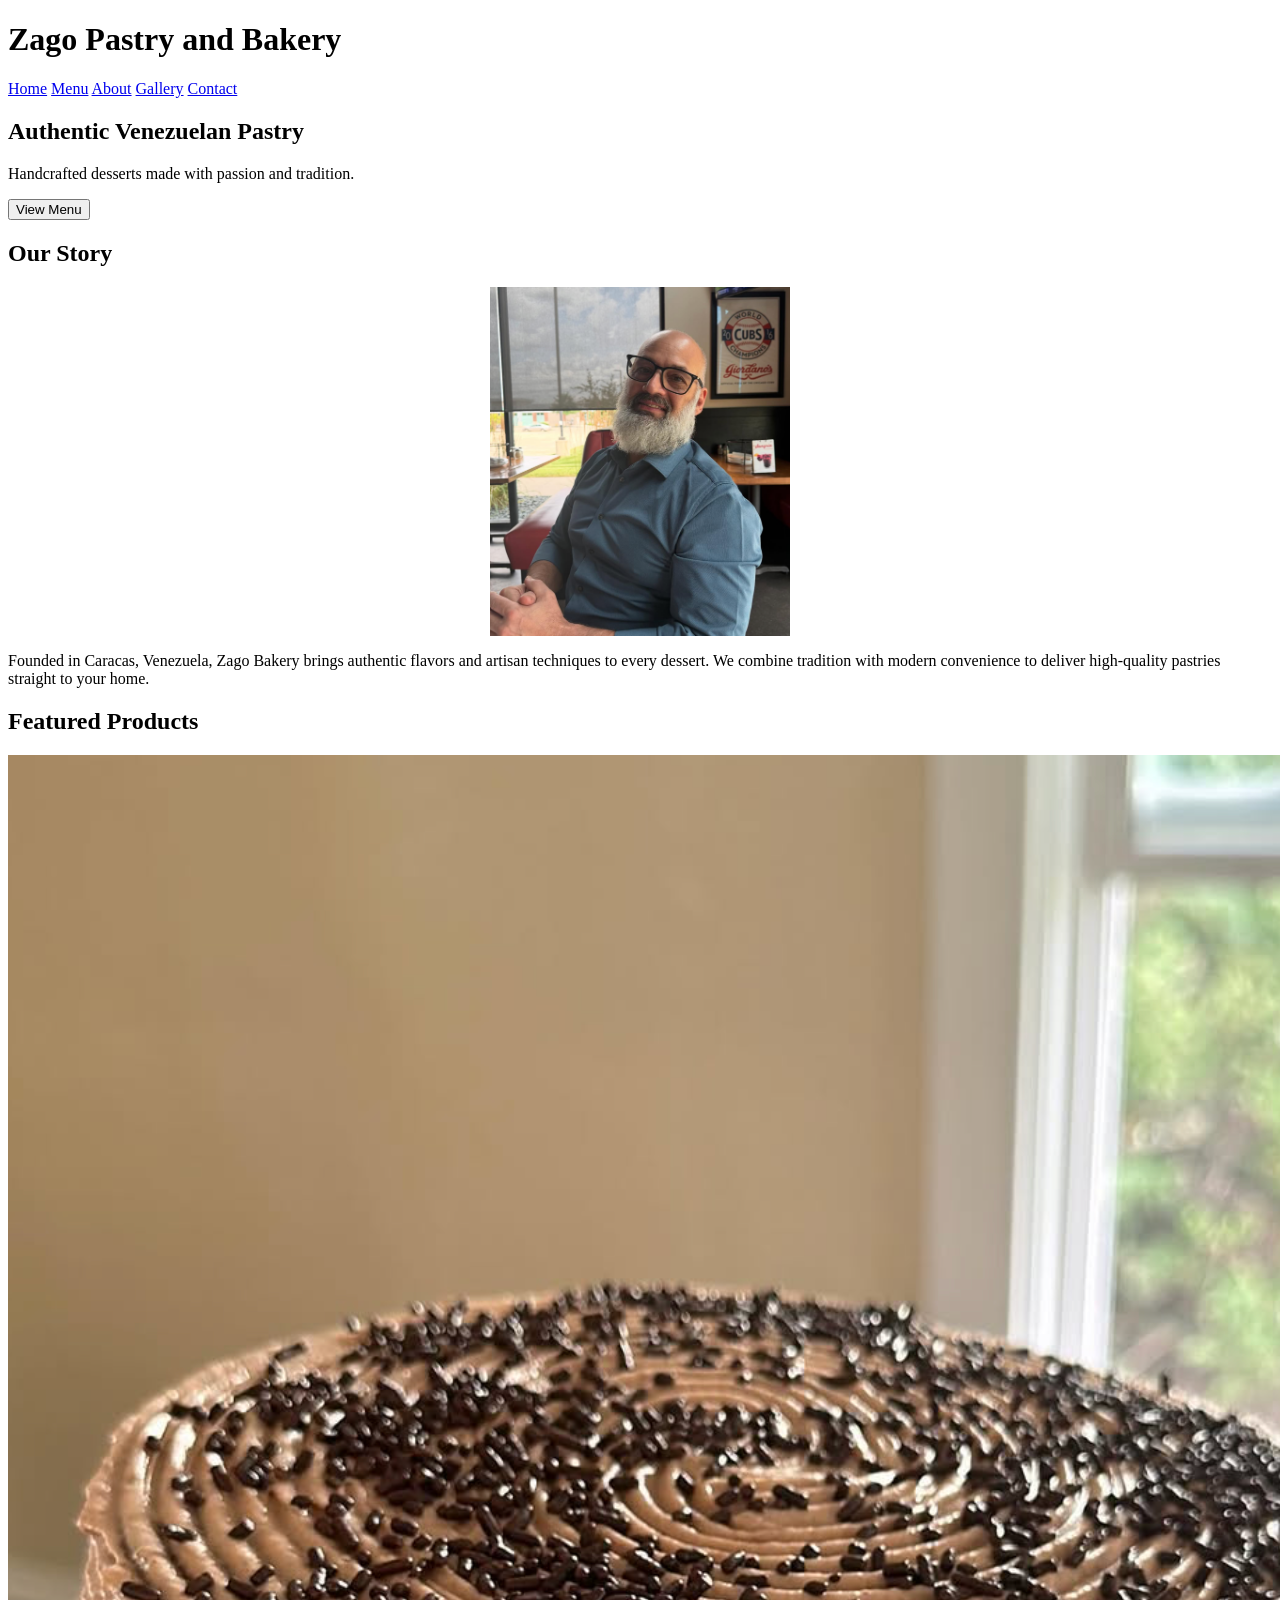
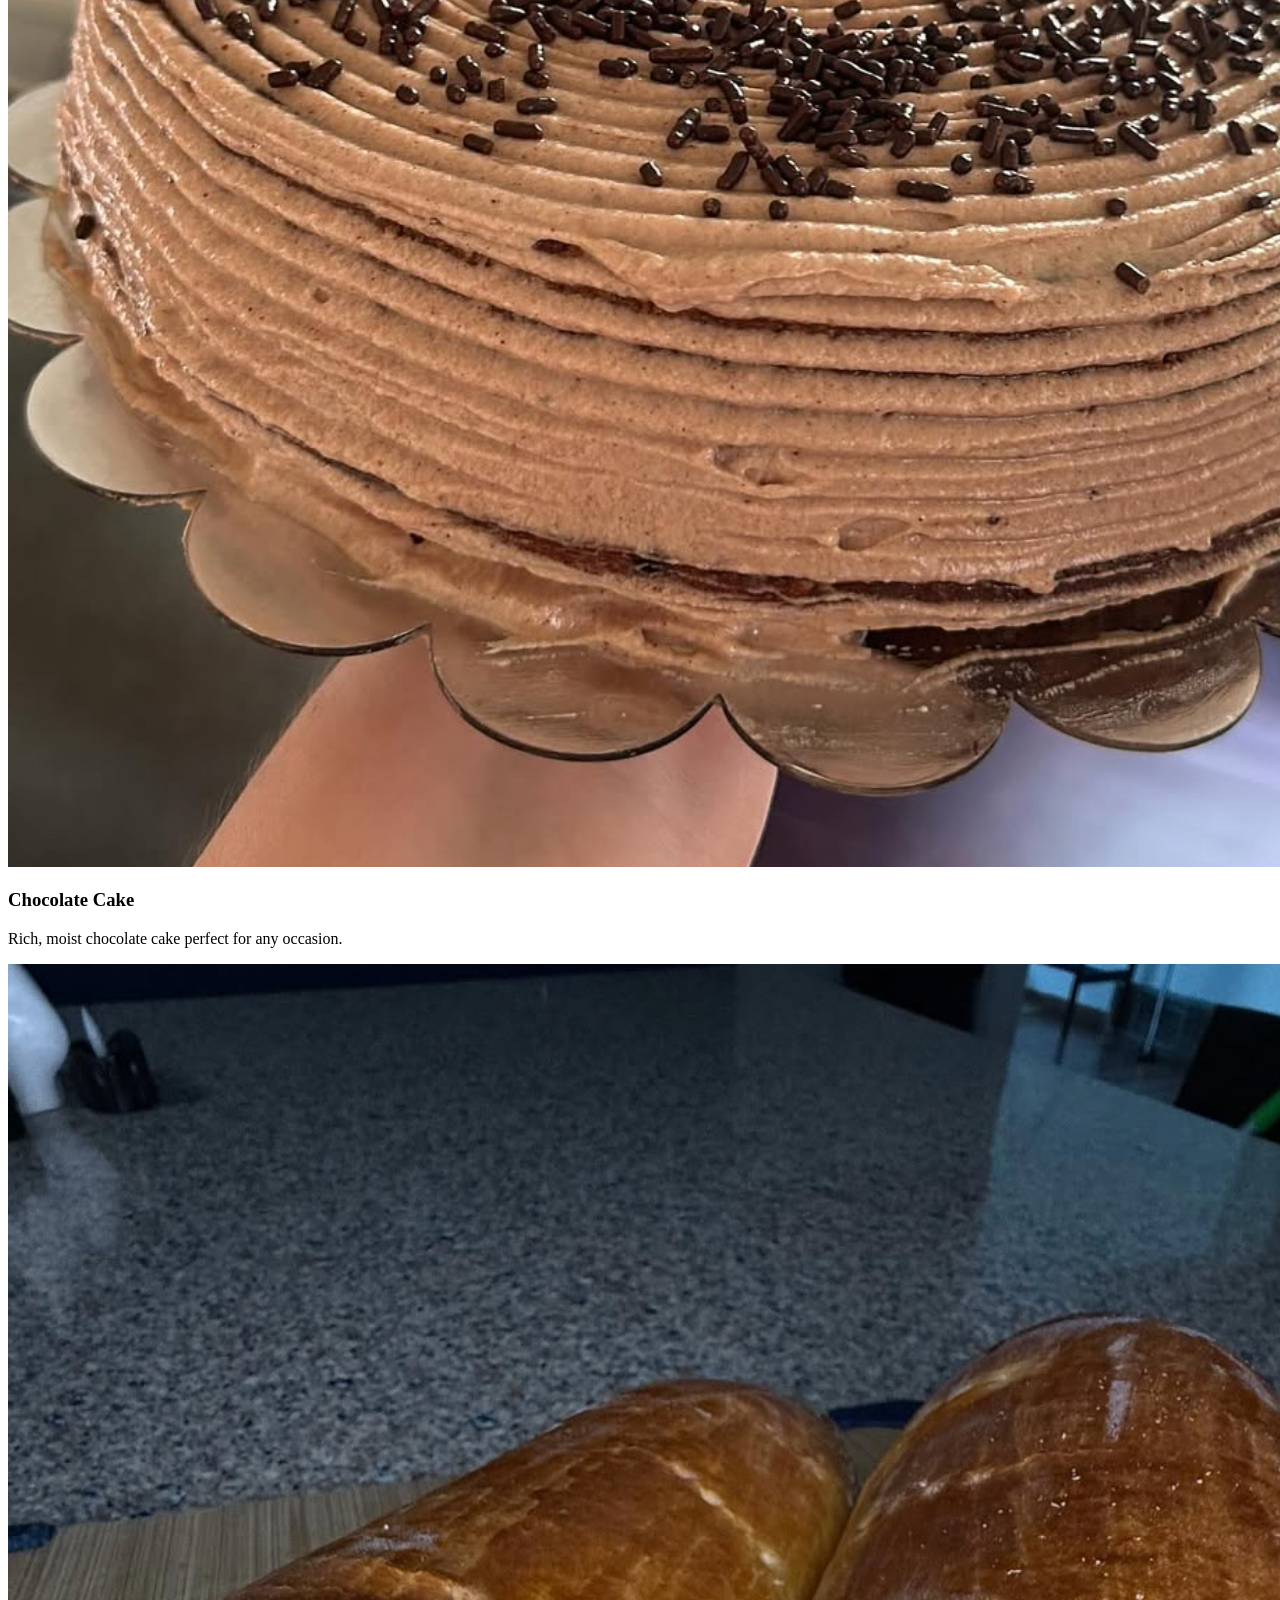
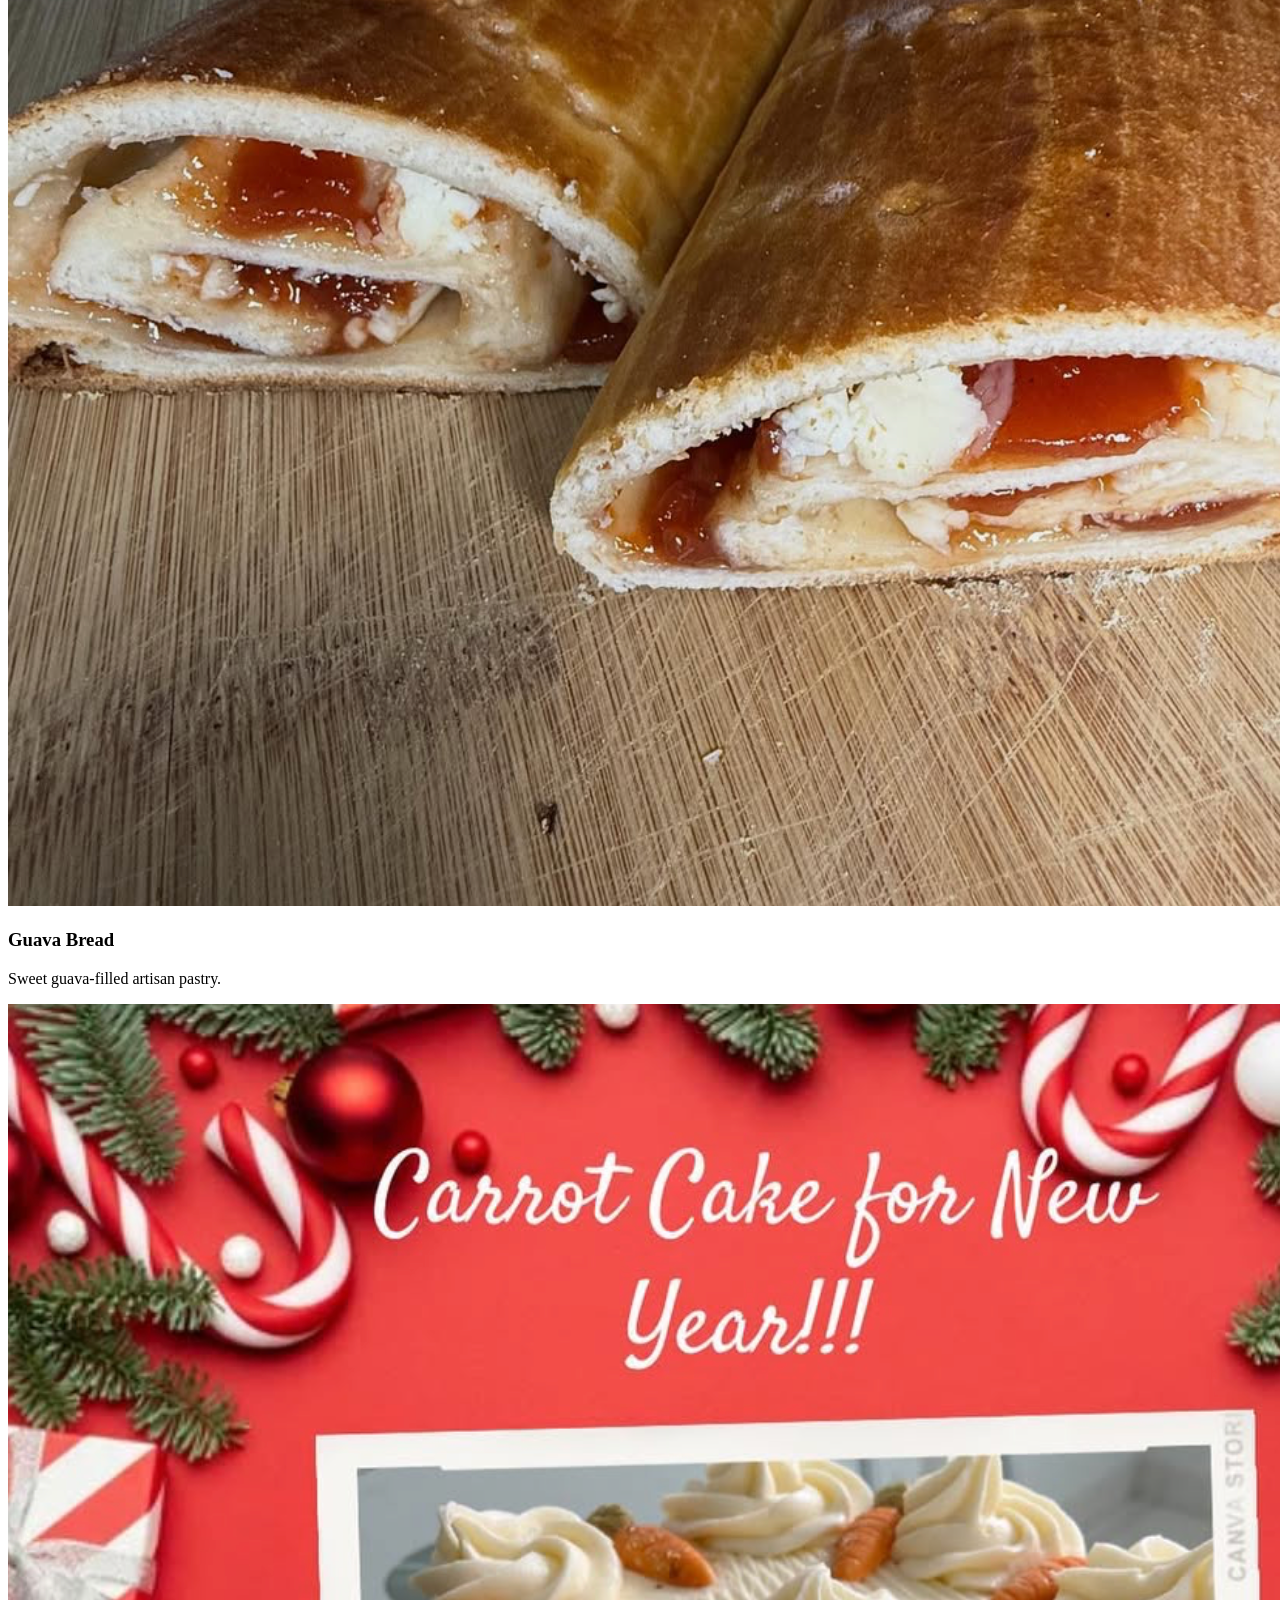
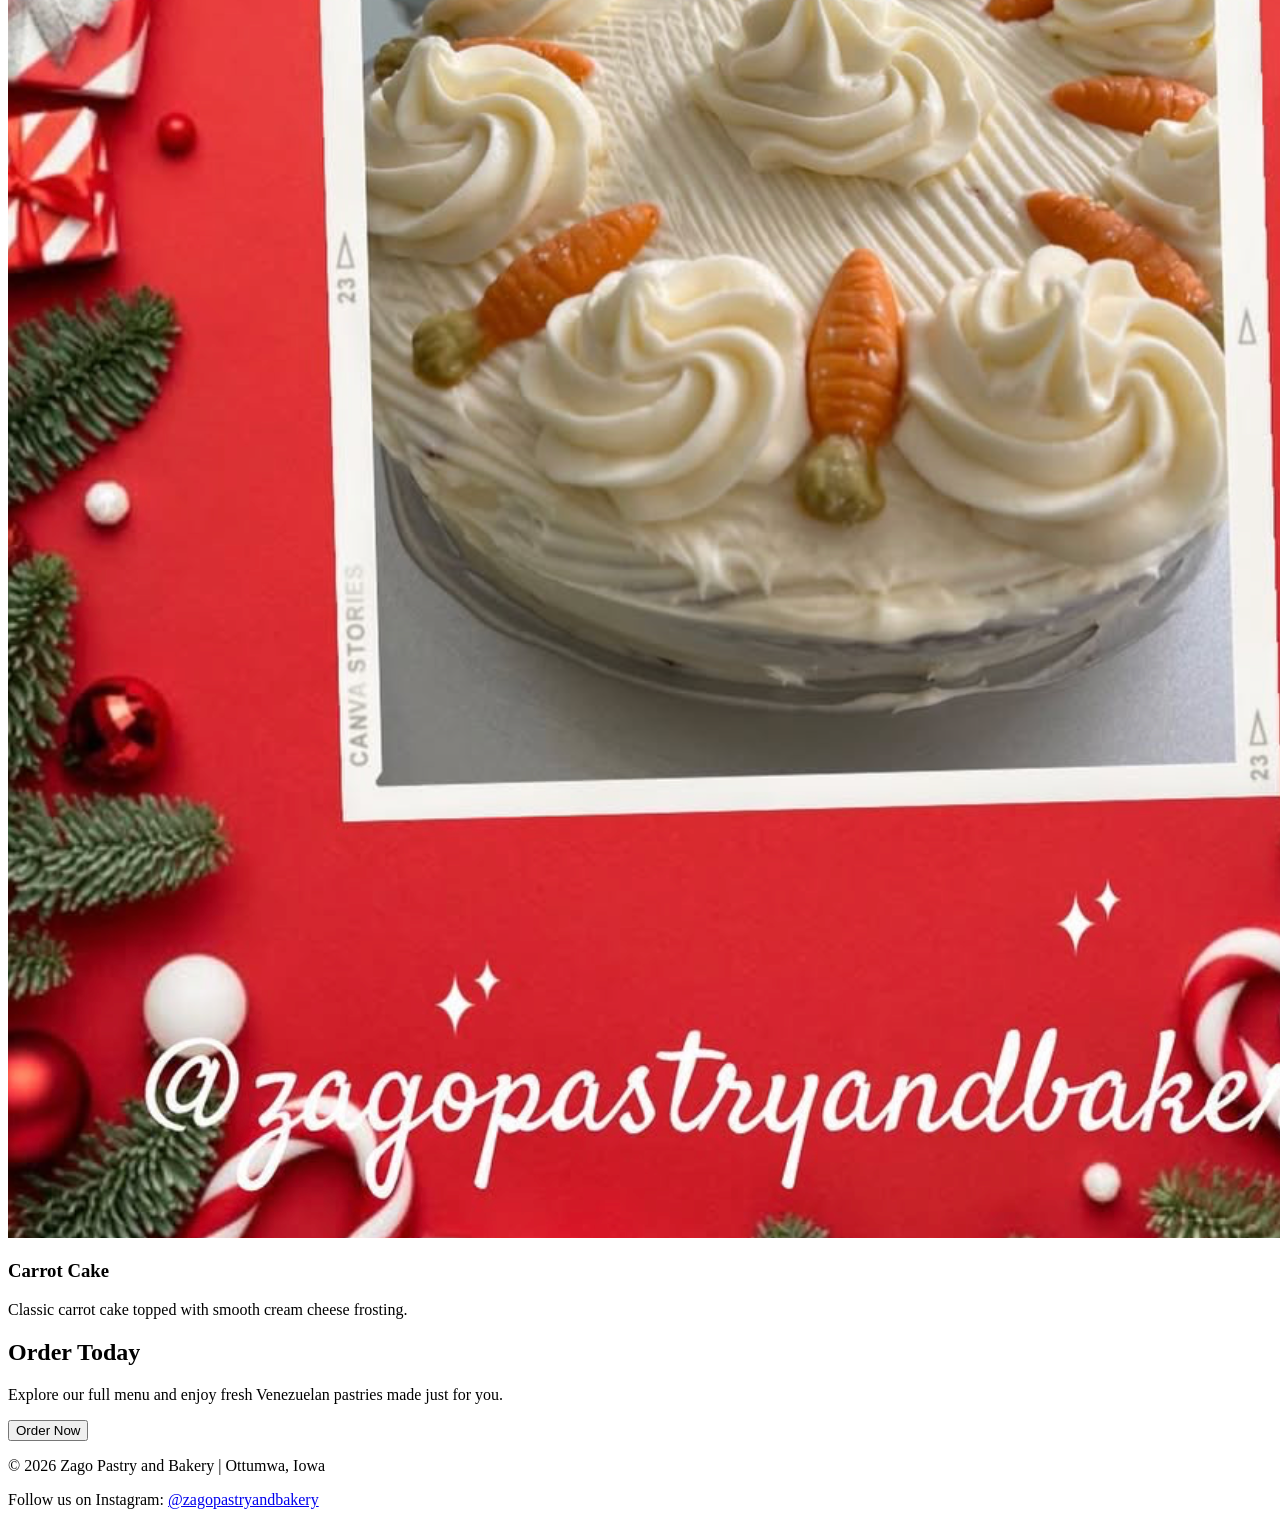
==== index.html @ a8f8f2af "Add files via upload" ====
<!DOCTYPE html>
<html lang="en">
<head>
    <meta charset="UTF-8">
    <meta name="viewport" content="width=device-width, initial-scale=1.0">
    <title>Zago Pastry and Bakery</title>
    <link rel="stylesheet" href="style.css">
</head>

<body>

<header>
    <h1>Zago Pastry and Bakery</h1>
  <nav>
    <a href="../index/index.html">Home</a>
    <a href="../menu/menu.html">Menu</a>
    <a href="../about/about.html">About</a>
    <a href="../gallery/gallery.html">Gallery</a>
    <a href="../contact/contact.html">Contact</a>
</nav>
</header>

<!-- HERO -->
<section class="hero">
    <div>
        <h2>Authentic Venezuelan Pastry</h2>
        <p>Handcrafted desserts made with passion and tradition.</p>
        <a href="menu.html">
            <button>View Menu</button>
        </a>
    </div>
</section>

<!-- ABOUT PREVIEW -->
<section class="section">
    <h2>Our Story</h2>

    <img src="../IMAGES/Chef_fernando_.png"  alt="Chef Fernando preparing Venezuelan artisan pastries" class="responsive-img"
        style="max-width:300px; margin:auto; display:block;">

    <p>
        Founded in Caracas, Venezuela, Zago Bakery brings authentic flavors and artisan techniques to every dessert.
        We combine tradition with modern convenience to deliver high-quality pastries straight to your home.
    </p>
</section>

<!-- FEATURED PRODUCTS -->
<section class="section">
    <h2>Featured Products</h2>

    <div class="gallery">

        <div class="card">
            <img src="../IMAGES/chocolate-cake.png" 
                 alt="Rich chocolate layered cake dessert" 
                 class="responsive-img">

            <h3>Chocolate Cake</h3>
            <p>Rich, moist chocolate cake perfect for any occasion.</p>
        </div>

        <div class="card">
            <img src="../IMAGES/guayaba-bread.png" 
                 alt="Traditional Venezuelan guava bread" 
                 class="responsive-img">

            <h3>Guava Bread</h3>
            <p>Sweet guava-filled artisan pastry.</p>
        </div>

        <div class="card">
            <img src="../IMAGES/carrot-cake.png" 
                 alt="Homemade carrot cake with cream cheese frosting" 
                 class="responsive-img">

            <h3>Carrot Cake</h3>
            <p>Classic carrot cake topped with smooth cream cheese frosting.</p>
        </div>

    </div>
</section>

<!-- CALL TO ACTION -->
<section class="section">
    <h2>Order Today</h2>
    <p>Explore our full menu and enjoy fresh Venezuelan pastries made just for you.</p>
    
    <a href="menu.html">
        <button class="btn">Order Now</button>
    </a>
</section>

<footer>
    <p>© 2026 Zago Pastry and Bakery | Ottumwa, Iowa</p>
    <p>
        Follow us on Instagram: 
        <a href="https://www.instagram.com/zagopastryandbakery" target="_blank">
            @zagopastryandbakery
        </a>
    </p>
</footer>

</body>
</html>
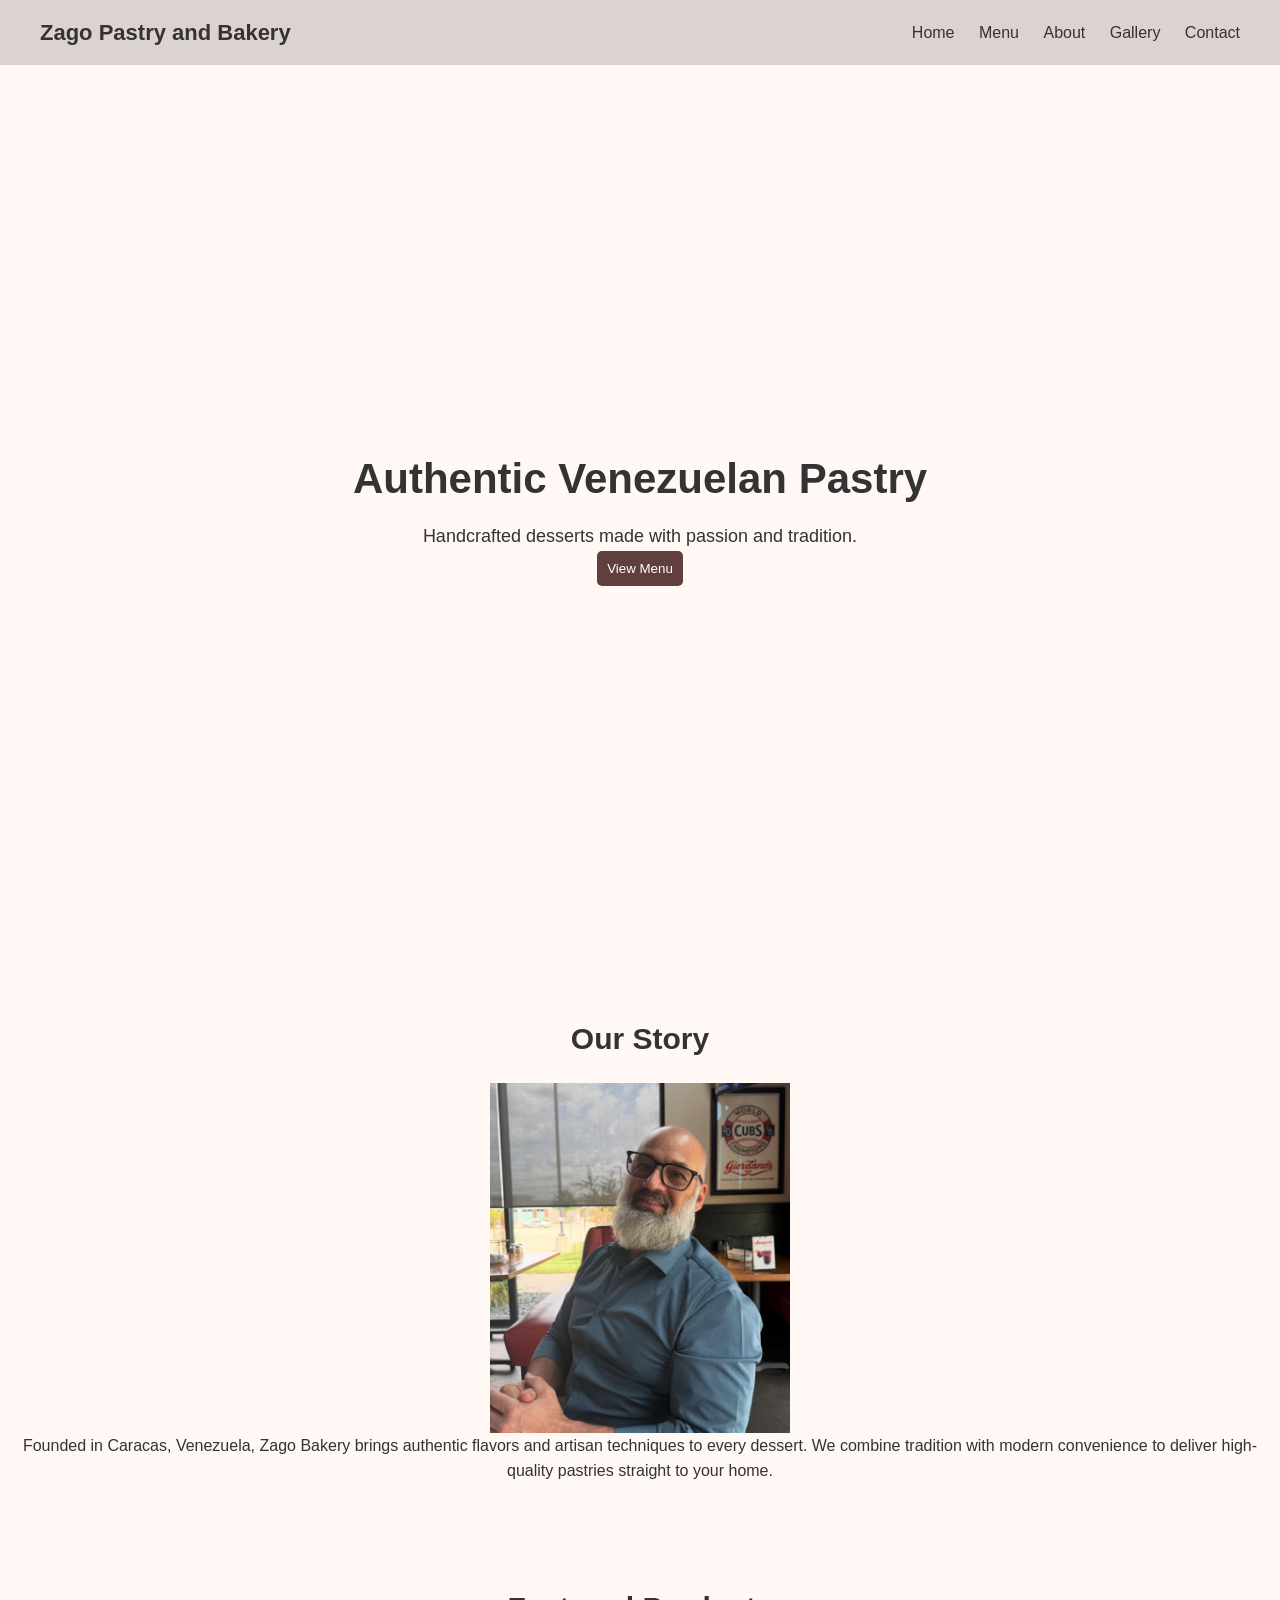
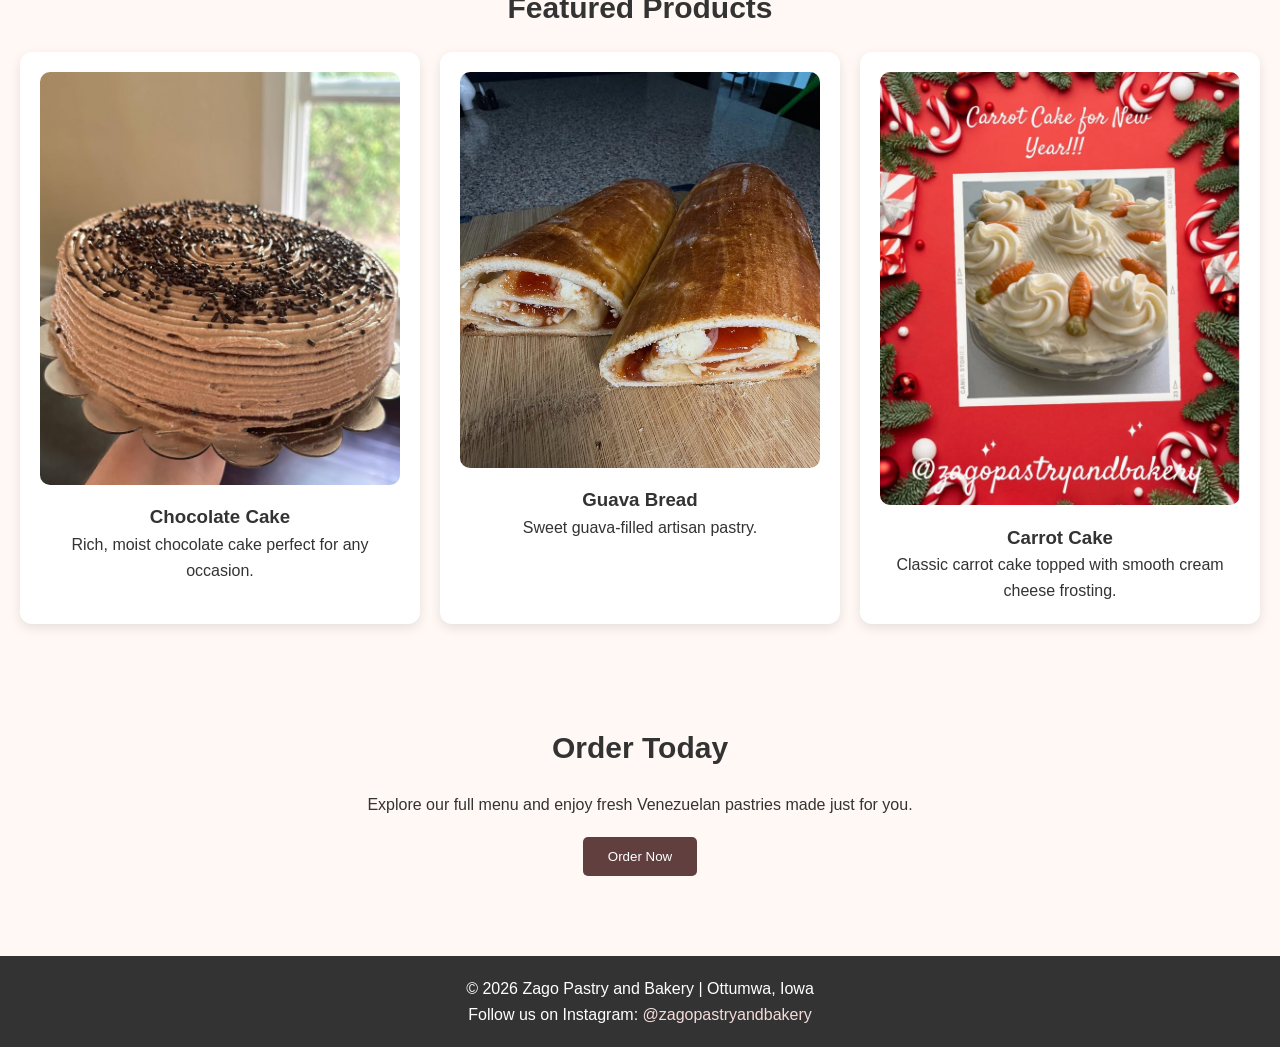
==== commit a01e0b12: "Add files via upload" ====
--- a/index.html
+++ b/index.html
@@ -12,11 +12,11 @@
 <header>
     <h1>Zago Pastry and Bakery</h1>
   <nav>
-    <a href="../index/index.html">Home</a>
-    <a href="../menu/menu.html">Menu</a>
-    <a href="../about/about.html">About</a>
-    <a href="../gallery/gallery.html">Gallery</a>
-    <a href="../contact/contact.html">Contact</a>
+    <a href="/index.html">Home</a>
+    <a href="/menu/menu.html">Menu</a>
+    <a href="/about/about.html">About</a>
+    <a href="/gallery/gallery.html">Gallery</a>
+    <a href="/contact/contact.html">Contact</a>
 </nav>
 </header>
 
@@ -35,7 +35,7 @@
 <section class="section">
     <h2>Our Story</h2>
 
-    <img src="../IMAGES/Chef_fernando_.png"  alt="Chef Fernando preparing Venezuelan artisan pastries" class="responsive-img"
+    <img src="/IMAGES/Chef_fernando_.png"  alt="Chef Fernando preparing Venezuelan artisan pastries" class="responsive-img"
         style="max-width:300px; margin:auto; display:block;">
 
     <p>
@@ -51,7 +51,7 @@
     <div class="gallery">
 
         <div class="card">
-            <img src="../IMAGES/chocolate-cake.png" 
+            <img src="/IMAGES/chocolate-cake.png" 
                  alt="Rich chocolate layered cake dessert" 
                  class="responsive-img">
 
@@ -60,7 +60,7 @@
         </div>
 
         <div class="card">
-            <img src="../IMAGES/guayaba-bread.png" 
+            <img src="/IMAGES/guayaba-bread.png" 
                  alt="Traditional Venezuelan guava bread" 
                  class="responsive-img">
 
@@ -69,7 +69,7 @@
         </div>
 
         <div class="card">
-            <img src="../IMAGES/carrot-cake.png" 
+            <img src="/IMAGES/carrot-cake.png" 
                  alt="Homemade carrot cake with cream cheese frosting" 
                  class="responsive-img">
 
@@ -85,7 +85,7 @@
     <h2>Order Today</h2>
     <p>Explore our full menu and enjoy fresh Venezuelan pastries made just for you.</p>
     
-    <a href="menu.html">
+    <a href="/menu/menu.html">
         <button class="btn">Order Now</button>
     </a>
 </section>
--- a/style.css
+++ b/style.css
@@ -0,0 +1,217 @@
+
+* {
+    margin: 0;
+    padding: 0;
+    box-sizing: border-box;
+}
+
+/* BODY */
+body {
+    font-family: Arial, sans-serif;
+    background-color: #fff8f5;
+    color: #333;
+    line-height: 1.6;
+}
+
+/* HEADER */
+header {
+    display: flex;
+    justify-content: space-between;
+    align-items: center;
+    background: #dcd2d2;
+    padding: 15px 40px;
+}
+
+header h1 {
+    font-size: 22px;
+}
+
+nav a {
+    margin-left: 20px;
+    text-decoration: none;
+    color: #333;
+    font-weight: 500;
+}
+
+nav a:hover {
+    color: black;
+}
+
+/* HERO */
+
+.hero {
+    height: 100vh;
+
+    background-image:url(Logo-zago_.png);
+
+    background-size: contain;
+    background-position: center;
+    background-repeat: no-repeat;
+
+    display: flex;
+    justify-content: center;
+    align-items: center;
+
+    text-align: center;
+}
+
+.hero h2 {
+    font-size: 42px;
+}
+
+.hero p {
+    margin-top: 10px;
+    font-size: 18px;
+}
+
+/* BUTTON */
+.btn {
+    margin-top: 20px;
+    padding: 12px 25px;
+    background: #613f3f;
+    color: white;
+    border: none;
+    border-radius: 5px;
+    cursor: pointer;
+}
+
+.btn:hover {
+    background: black;
+}
+
+/* SECTION */
+.section {
+    padding: 50px 20px;
+    text-align: center;
+}
+
+.section h2 {
+    font-size: 30px;
+    margin-bottom: 20px;
+}
+
+/* RESPONSIVE IMAGES */
+.responsive-img {
+    max-width: 100%;
+    height: auto;
+}
+
+/* CARDS (MENU + INDEX) */
+.card {
+    background: white;
+    padding: 20px;
+    border-radius: 12px;
+    box-shadow: 0 4px 12px rgba(0,0,0,0.1);
+    transition: transform 0.3s ease;
+}
+
+.card:hover {
+    transform: translateY(-5px);
+}
+
+.card img {
+    width: 100%;
+    border-radius: 10px;
+}
+
+.card h3 {
+    margin-top: 10px;
+}
+
+/* GRID (PRODUCTS / GALLERY) */
+.gallery {
+    display: grid;
+    grid-template-columns: repeat(auto-fit, minmax(250px, 1fr));
+    gap: 20px;
+}
+
+/* GALLERY IMAGES */
+.gallery img {
+    width: 100%;
+    border-radius: 10px;
+    transition: transform 0.3s ease;
+}
+
+.gallery img:hover {
+    transform: scale(1.05);
+}
+
+/* ABOUT IMAGE */
+.chef {
+    max-width: 300px;
+    margin: 20px auto;
+    display: block;
+    border-radius: 10px;
+}
+
+/* FORM (CONTACT) */
+form {
+    max-width: 500px;
+    margin: 20px auto;
+    display: flex;
+    flex-direction: column;
+}
+
+input, textarea {
+    margin-bottom: 10px;
+    padding: 10px;
+    border: 1px solid #ccc;
+    border-radius: 5px;
+    font-size: 16px;
+}
+
+button {
+    background: #613f3f;
+    color: white;
+    padding: 10px;
+    border: none;
+    border-radius: 5px;
+    cursor: pointer;
+}
+
+button:hover {
+    background: black;
+}
+
+/* FOOTER */
+footer {
+    background: #333;
+    color: white;
+    text-align: center;
+    padding: 20px;
+    margin-top: 30px;
+}
+
+footer a {
+    color: #f5dcdc;
+    text-decoration: none;
+}
+
+footer a:hover {
+    text-decoration: underline;
+}
+
+@media (max-width: 768px) {
+
+    header {
+        flex-direction: column;
+        text-align: center;
+    }
+
+    nav {
+        margin-top: 10px;
+    }
+
+    nav a {
+        display: inline-block;
+        margin: 10px;
+    }
+
+    .hero h2 {
+        font-size: 28px;
+    }
+
+    .section h2 {
+        font-size: 24px;
+    }
+}
